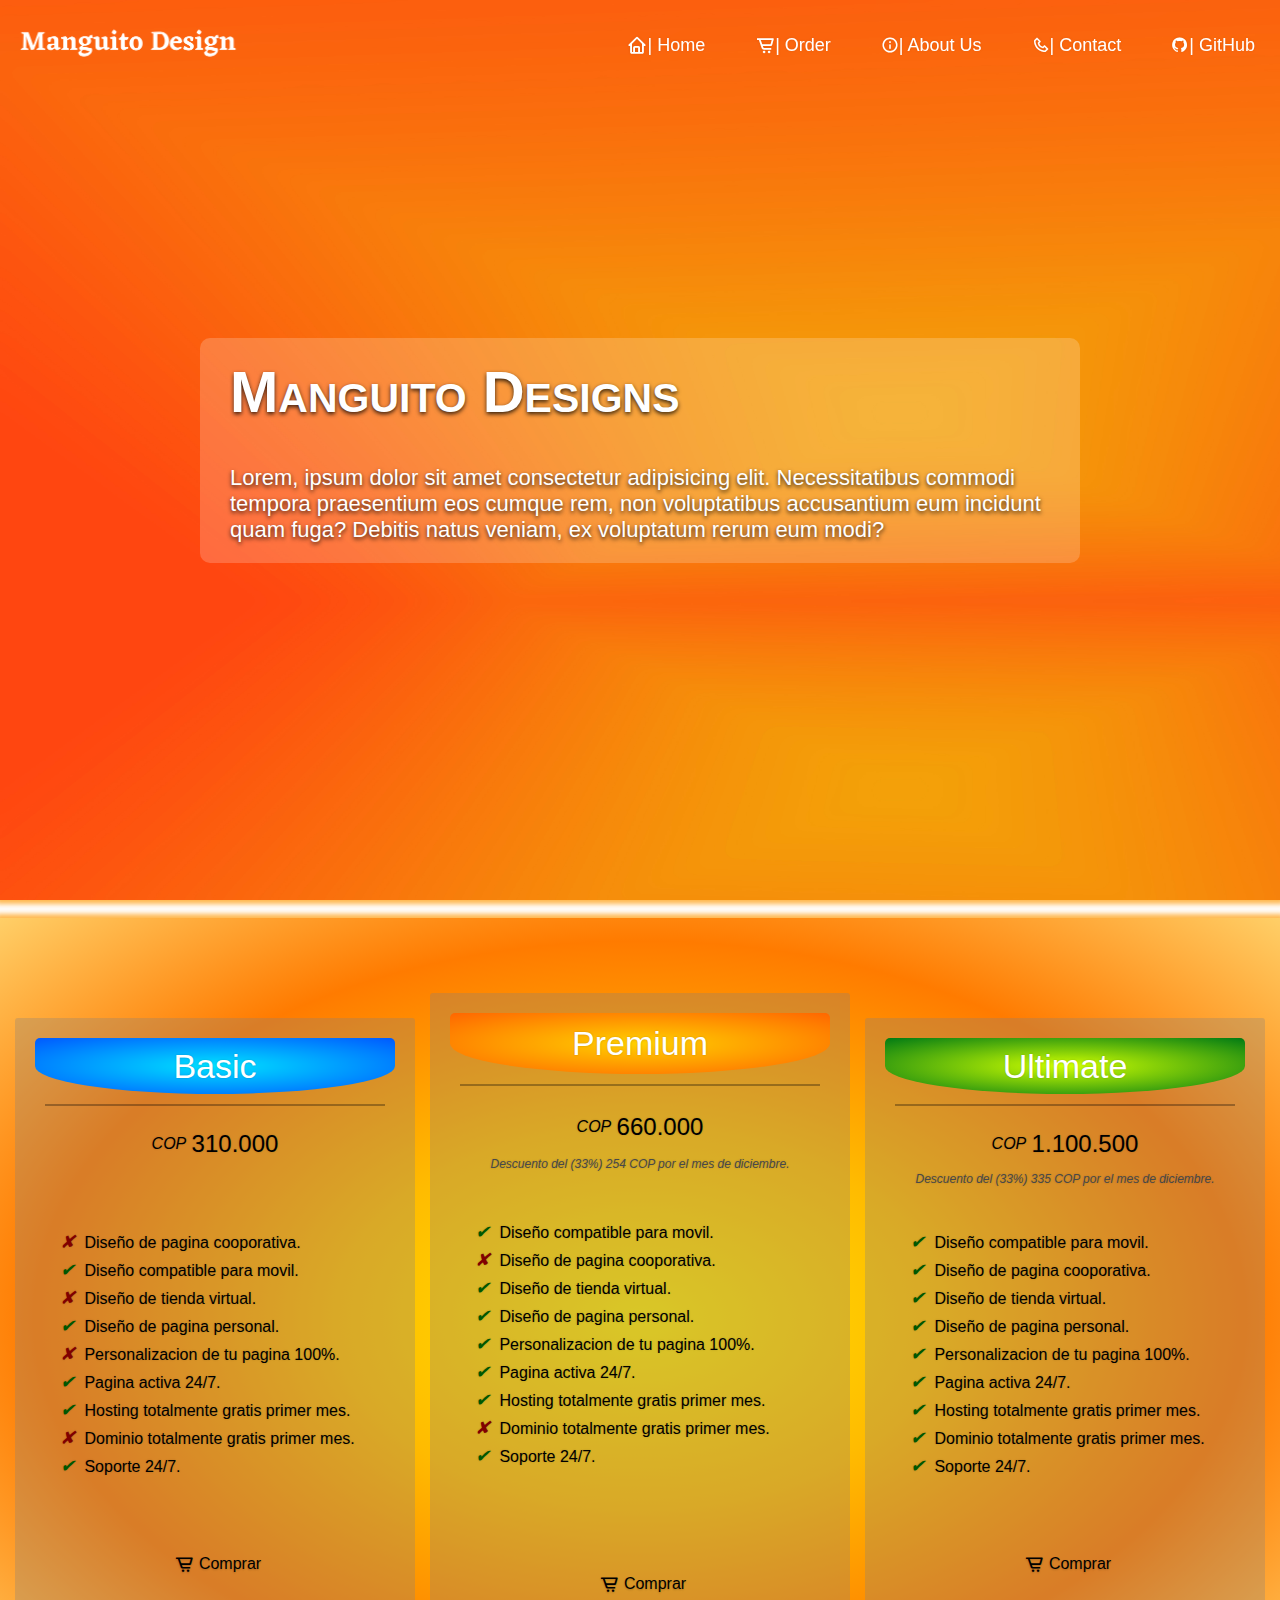
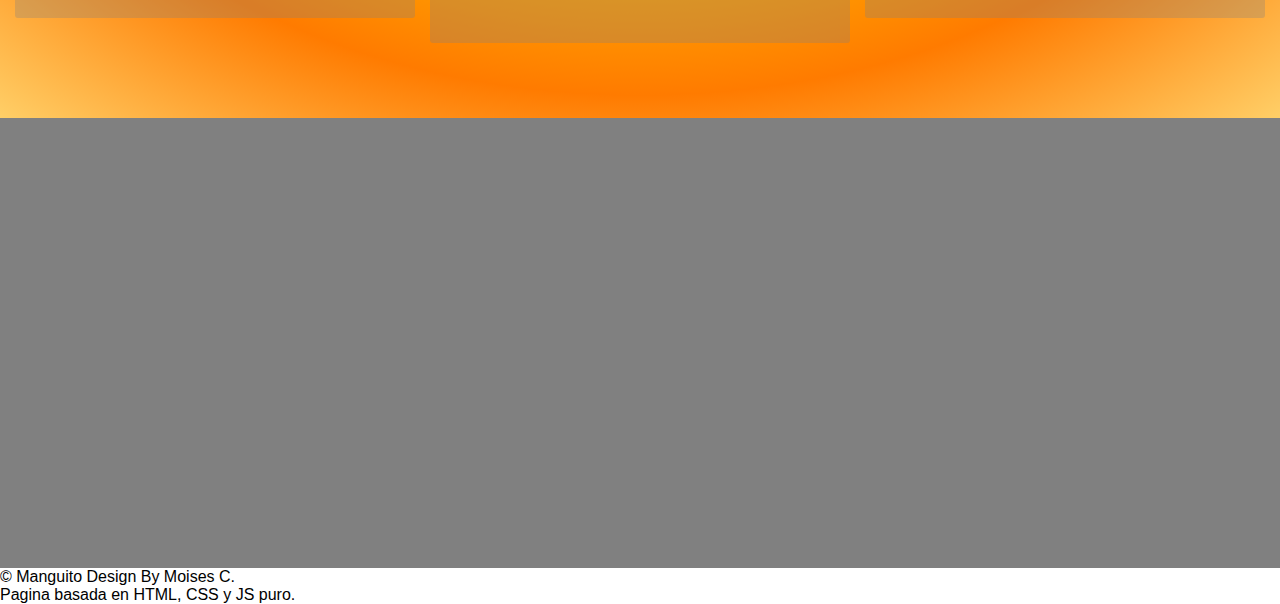
==== Pagina-2/index.html @ 501482c2 "Add files via upload" ====
<!DOCTYPE html>
<html lang="es">
<head>
    <meta charset="UTF-8">
    <meta http-equiv="X-UA-Compatible" content="IE=edge">
    <meta name="viewport" content="width=device-width, initial-scale=1.0">
    <title>mango</title>
    <link rel="stylesheet" href="styles.css">
    <link rel="stylesheet" href="https://cdn.jsdelivr.net/npm/boxicons@latest/css/boxicons.min.css">
</head>
<!--bx bx-home-->
<body>
    <div class="bar-principal">
        <div class="logo">
            <img src="img/Manguito Design.png" alt="">
        </div>
        <div class="bar-container">
            <a href="#home">
                <li class="bx bx-home"></li>
                <p>| Home</p>
            </a>
 
            <a href="#order">
                <li class="bx bx-cart-alt"></li>
                <p>| Order</p>
            </a>

            <a href="#aboutus">
                <i class='bx bx-info-circle'></i>
                <p>| About Us</p>
            </a>

            <a href="">
                <i class='bx bx-phone'></i>
                <p>| Contact</p>
            </a>

            <a href="https://github.com/sysbroken?tab=repositories" target="_blank" >
                <i class='bx bxl-github'></i>
                <p>| GitHub</p>
                <!-- <i class='bx bx-link-external'></i> -->
            </a>
        </div>
    </div>

    <div id="home" class="bar-secundario">
        <div class="section">
            <span>
                <h1>Manguito Designs</h1>
                <p>Lorem, ipsum dolor sit amet consectetur adipisicing elit. Necessitatibus commodi tempora praesentium eos cumque rem, non voluptatibus accusantium eum incidunt quam fuga? Debitis natus veniam, ex voluptatum rerum eum modi?</p>
            </span>
        </div>
    </div>
<br>
    <div id="order" class="bar-terciario">
        <span class="containerx">
            <p class="titulo basic basic">
                Basic
            </p>
            <Hr></Hr>
            <!-- <p></span>p> -->
            <p class="price">
                <i class="COP">COP</i>310.000
            </p>

            <p class="date">
                
            </p>
            
            <ol>
                <li> <p><i class="not" >✘</i> Diseño de pagina cooporativa.</p> </li>
                <li> <p><i class="yes" >✔</i> Diseño compatible para movil.</p> </li>
                <li> <p><i class="not" >✘</i> Diseño de tienda virtual.</p> </li>
                <li> <p><i class="yes" >✔</i> Diseño de pagina personal.</p> </li>
                <li> <p><i class="not" >✘</i> Personalizacion de tu pagina 100%.</p> </li>
                <li> <p><i class="yes" >✔</i> Pagina activa 24/7.</p> </li>
                <li> <p><i class="yes" >✔</i> Hosting totalmente gratis primer mes.</p> </li>
                <li> <p><i class="not" >✘</i> Dominio totalmente gratis primer mes.</p> </li>
                <li> <p><i class="yes" >✔</i> Soporte 24/7.</p> </li>            
            </ol>
            
            <span class="container-btn">
                <button class="btn"><i class="bx bx-cart-alt"></i> Comprar </button>
            </span>
        </span>
        <span class="containerx recom">
            <p class="titulo recomend">
                Premium
            </p>
            <Hr></Hr>
            <!-- <p></span>p> -->
            <p class="price">
                <i class="COP">COP</i>660.000
            </p>

            <p class="date">
                Descuento del (33%) 254 COP por el mes de diciembre.
            </p>
            
            <ol>
                <li> <p><i class="yes" >✔</i> Diseño compatible para movil.</p> </li>
                <li> <p><i class="not" >✘</i> Diseño de pagina cooporativa.</p> </li>
                <li> <p><i class="yes" >✔</i> Diseño de tienda virtual.</p> </li>
                <li> <p><i class="yes" >✔</i> Diseño de pagina personal.</p> </li>
                <li> <p><i class="yes" >✔</i> Personalizacion de tu pagina 100%.</p> </li>
                <li> <p><i class="yes" >✔</i> Pagina activa 24/7.</p> </li>
                <li> <p><i class="yes" >✔</i> Hosting totalmente gratis primer mes.</p> </li>
                <li> <p><i class="not" >✘</i> Dominio totalmente gratis primer mes.</p> </li>
                <li> <p><i class="yes" >✔</i> Soporte 24/7.</p> </li>            
            </ol>
            
            <span class="container-btn">
                <button class="btn"><i class="bx bx-cart-alt"></i> Comprar </button>
            </span>
        </span>
        <span class="containerx ultimate">
            <p class="titulo empre">
                Ultimate
            </p>
            <Hr></Hr>
            <!-- <p></span>p> -->
            <p class="price">
                <i class="COP">COP</i>1.100.500
            </p>

            <p class="date">
                 Descuento del (33%) 335 COP por el mes de diciembre.
            </p>
            
            <ol>
                <li> <p><i class="yes" >✔</i> Diseño compatible para movil.</p> </li>
                <li> <p><i class="yes" >✔</i> Diseño de pagina cooporativa.</p> </li>
                <li> <p><i class="yes" >✔</i> Diseño de tienda virtual.</p> </li>
                <li> <p><i class="yes" >✔</i> Diseño de pagina personal.</p> </li>
                <li> <p><i class="yes" >✔</i> Personalizacion de tu pagina 100%.</p> </li>
                <li> <p><i class="yes" >✔</i> Pagina activa 24/7.</p> </li>
                <li> <p><i class="yes" >✔</i> Hosting totalmente gratis primer mes.</p> </li>
                <li> <p><i class="yes" >✔</i> Dominio totalmente gratis primer mes.</p> </li>
                <li> <p><i class="yes" >✔</i> Soporte 24/7.</p> </li>            
            </ol>
            
            <span class="container-btn">
                <button class="btn"><i class="bx bx-cart-alt"></i> Comprar </button>
            </span>
        </span>
    </div>
    


    <div id="aboutus" class="about-us">
        <div class="container-aboutus-titulo">
            
        </div>
        <div class="container-aboutus-parrafo">

        </div>
    </div>

    

    <footer>
        <div class="footer-credentials">© Manguito Design By Moises C.</div>
        <div class="footer-credentials">Pagina basada en HTML, CSS y JS puro.</div>
    </footer>
    <script src="script.js"></script>
</body>
</html>
---- Pagina-2/styles.css ----
*{
    padding: 0;
    margin: 0;
    box-sizing: border-box;
    font-family: Arial, Helvetica, sans-serif;
}
.bar-principal{
    position: fixed;
    width: 100%;
    height: 90px;
    display: flex;
    align-items: center;
    transition: 1s;
}
.down{
    backdrop-filter: blur(10px);
    -webkit-backdrop-filter: blur(10px);
    transition: 0.3s;
    background: rgba(255, 255, 255, 0.2);
}
.black{
    backdrop-filter: blur(10px);
    -webkit-backdrop-filter: blur(10px);
    transition: 0.3s;
    background: rgba(0, 0, 0, 0.2);
}
.bar-principal .logo{
    width: 20%;
}
.bar-principal .logo img{
    width: 100%;
}
.bar-principal .bar-container{
    width: 80%;
    display: flex;
    justify-content: end;
}
.bar-principal .bar-container a{
    position: relative;
    display: flex;
    align-items: center;
    justify-content: center;
    text-decoration: none;
    font-size: 18px;
    padding: 10px 5px;
    margin: 20px;
    color: rgb(255, 255, 255);
    text-shadow: 0 0 3px rgba(0, 0, 0, 0.1);
    transition: 1s;
}
.bar-principal .bar-container a:hover{
    border-radius: 10px;
    backdrop-filter: blur(10px);
    -webkit-backdrop-filter: blur(10px);
    box-shadow: 0 0 3px rgba(229, 255, 0, 0.3);
    background: rgba(255, 217, 0, 0.4);
    color: rgb(255, 255, 255);
}
.bar-principal .bar-container a li{
    font-size: 20px;
    text-shadow: 0 0 3px rgba(0, 0, 0, 0.1);
}



.bar-secundario{
    background-image: url(img/abstract-smooth-orange-background-layout-design-studio-room-web-template-business-report-with-smooth-circle-gradient-color.jpg);
    background-repeat: no-repeat;
    background-size: cover;
    width: 100%;
    height: 100vh;
    box-shadow: 0px 0px 5px 4px rgba(255, 153, 0, 0.7);
}
.bar-secundario .section{
    background: rgba(0, 0, 0, 0);
    width: 100%;
    height: 100%;
    display: flex;
    align-items: center;
    /* justify-items: left; */
    padding: 200px;
}
.bar-secundario .section h1{
    color: white;
    border-radius: 10px 10px 0 0;
    font-size: 58px;
    text-shadow: 0 2px 4px rgba(0, 0, 0, 0.8);
    background: rgba(255, 255, 255, 0.2);
    padding: 20px 30px;
    font-variant: small-caps;
}
.bar-secundario .section p{
    color: white;
    border-radius: 0 0 10px 10px;
    font-size: 22px;
    text-shadow: 0 2px 4px rgba(0, 0, 0, 0.8);
    background: rgba(255, 255, 255, 0.2);
    padding: 20px 30px;
}


.bar-terciario{
    height: 800px;
    width: 100%;
    background: radial-gradient(rgb(255, 230, 0),rgb(255, 187, 0),rgb(255, 123, 0),rgba(255, 174, 0, 0.596));
    display: flex;
    justify-content: space-evenly;
    align-items: center;
    box-shadow: 0px 0px 5px 4px rgba(255, 153, 0, 0.7);
}
.bar-terciario .containerx{
    text-shadow: 0 0 2px rgba(0, 0, 0, 0.2);
    width: 400px;
    height:600px;
    display: inline-block;
    justify-content: center;
    background: rgba(128, 128, 128, 0.3);
    padding: 20px;
    border-radius: 3px;
}
.bar-terciario .recom{
    height: 650px;
    width: 420px;
    transition: 0.1s;
}
.bar-terciario .recom:hover{
    height: 670px;
    width: 440px;
    border-radius: 10px;
}
.bar-terciario .containerx .titulo{
    font-family:Verdana, Geneva, Tahoma, sans-serif;
    /* background: gray; */
    width: 100%;
    height: 10%;
    display: flex;
    align-items: center;
    justify-content: center;
    font-size: 34px;
}
.bar-terciario .containerx .basic{
    background: radial-gradient(rgb(0, 225, 255), rgb(0, 89, 255));
    color: white;
    border-radius: 10px 10px 100% 100%;
}
.bar-terciario .containerx .recomend{
    background: radial-gradient(rgb(255, 208, 0), rgb(255, 102, 0));
    color: white;
    border-radius: 10px 10px 100% 100%;
}
.bar-terciario .containerx .empre{
    background: radial-gradient(rgb(208, 255, 0), rgb(0, 122, 20));
    color: white;
    border-radius: 10px 10px 100% 100%;
}
.bar-terciario .containerx .price{
    font-family:Verdana, Geneva, Tahoma, sans-serif;
    /* background: gray; */
    width: 100%;
    height: 10%;
    display: flex;
    align-items: center;
    justify-content: center;
    font-size: 24px;
}
.bar-terciario .containerx hr{
    border: 1px solid rgba(0, 0, 0, 0.3);
    margin: 10px 10px;   
}
.bar-terciario .containerx .price .COP{
    font-family:Verdana, Geneva, Tahoma, sans-serif;
    font-size: 16px;
    inline-size: 40px;
}
.bar-terciario .containerx .date{
    width: 100%;
    height: 10%;
    font-family:Verdana, Geneva, Tahoma, sans-serif;
    font-style: oblique;
    font-size: 12px;
    display:flex;
    /* align-items: center; */
    justify-content: center;
    color: rgb(73, 73, 73);
}
.bar-terciario .containerx ol{
    height: 50%;
    width: 100%;
}
.bar-terciario .containerx ol li{
    list-style: none;
    /* background: red; */
    padding: 3px 20px;
}
.bar-terciario .containerx ol li i{
    font-size: 18px;
    padding: 0px 5px;
}
.bar-terciario .containerx ol li .yes{
    color: rgb(0, 87, 0);
}
.bar-terciario .containerx ol li .not{
    color: rgb(128, 0, 0);
}
.bar-terciario .containerx .container-btn{
    height: 20%;
    width: 100%;
    display: flex;
    align-items: center;
    justify-content: center;
}
.bar-terciario .containerx .container-btn button {
    background: none;
    text-shadow: 0 1px 2px rgba(0, 0, 0, 0.2);
    padding: 10px 15px;
    font-size: 16px;
    font-family: Verdana, Geneva, Tahoma, sans-serif;
    display: flex;
    border: none;
    align-items: center;
    transition: .2s;
}
.bar-terciario .containerx .container-btn button:hover{
    /* transition: .2s; */
    background: rgba(255, 255, 255, 0.2);
    padding: 15px 20px;
    font-size: 18px;
}
.bar-terciario .containerx .container-btn button i{
    font-size: 20px;
    margin: 0 5px;
}






.about-us{
    height: 50vh;
    padding: 40px;
    background: gray;
    display: flex;
}
/* .container-aboutus{

} */
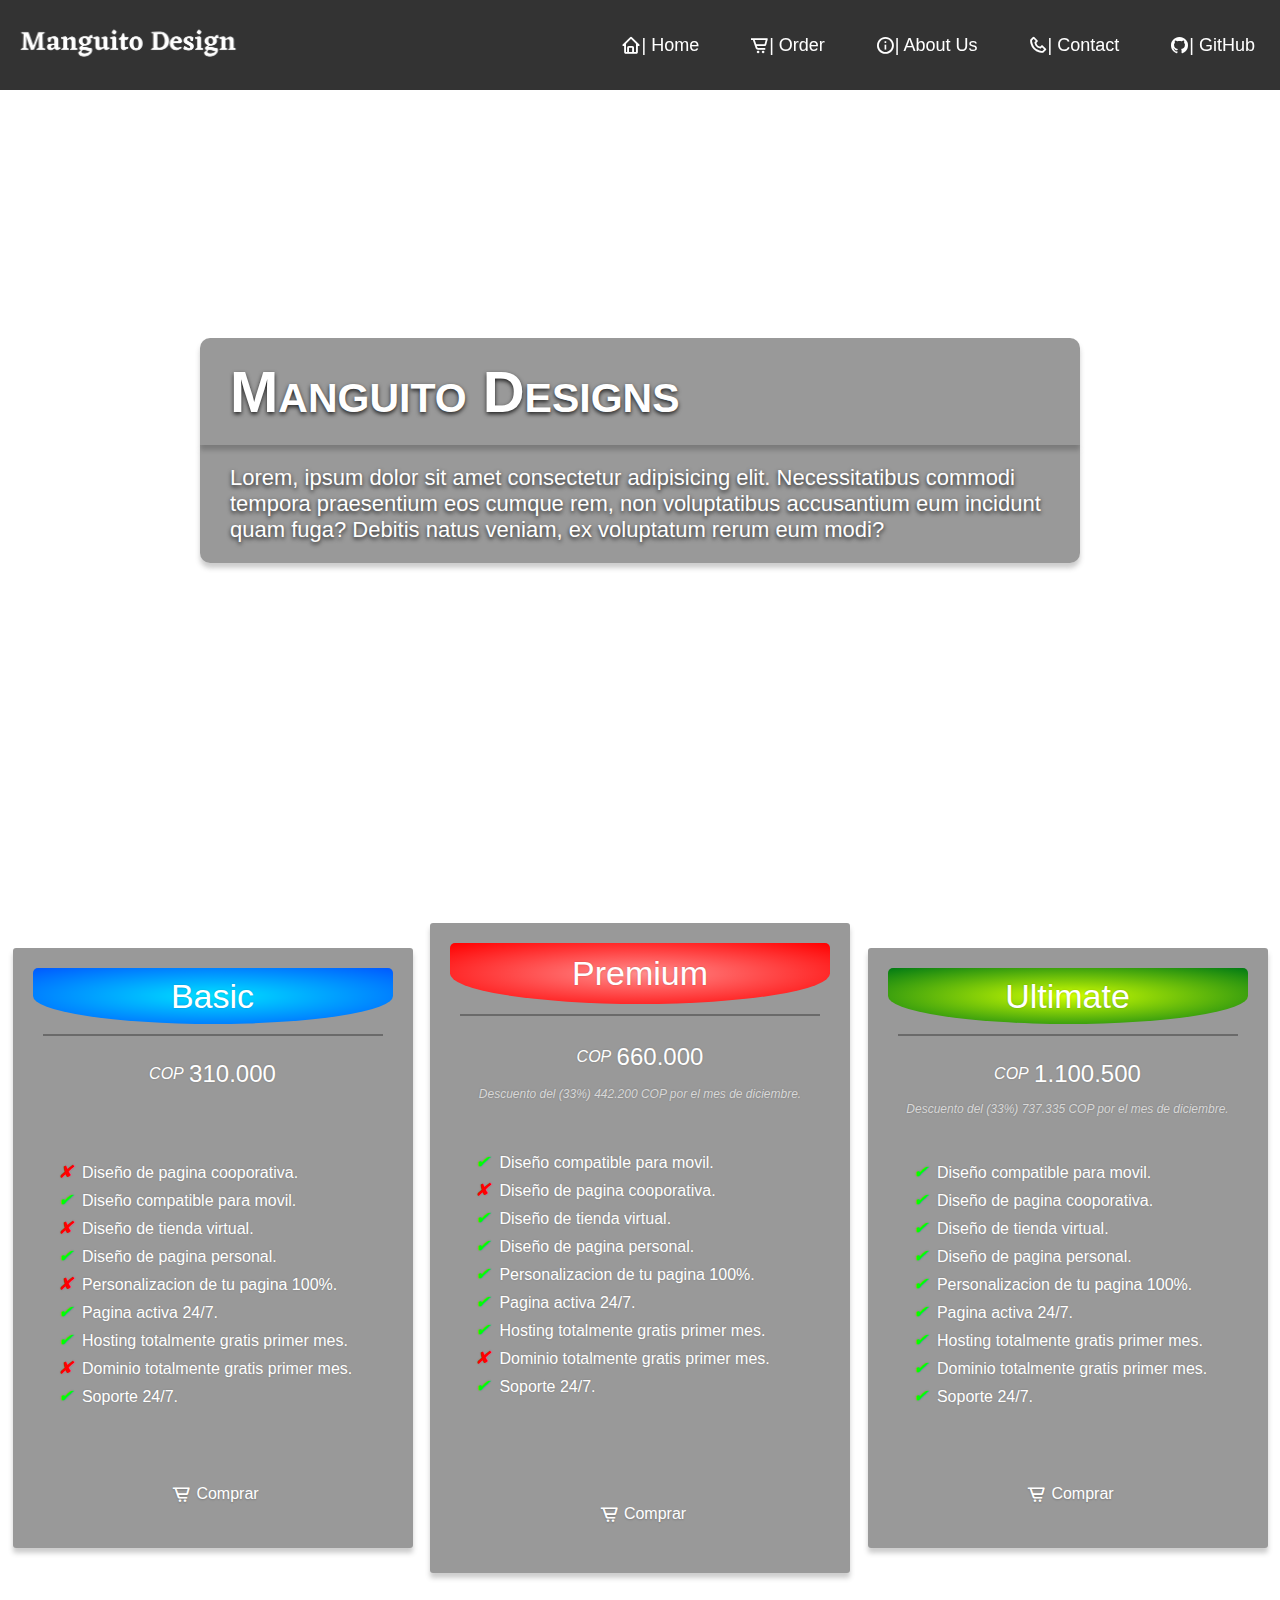
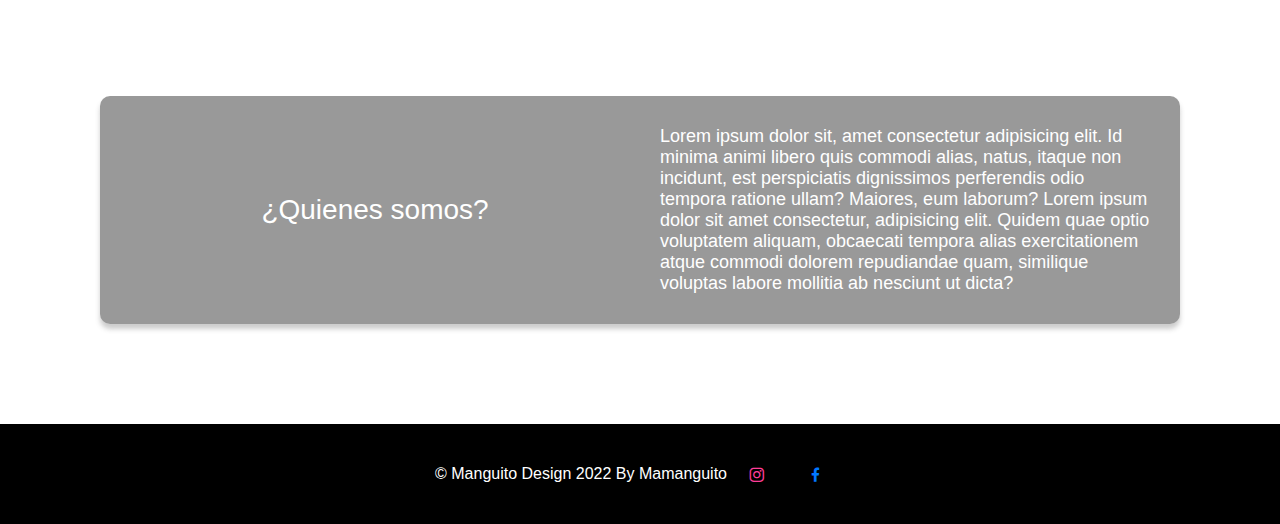
==== commit d32eb106: "Add files via upload" ====
--- a/Pagina-2/index.html
+++ b/Pagina-2/index.html
@@ -4,7 +4,8 @@
     <meta charset="UTF-8">
     <meta http-equiv="X-UA-Compatible" content="IE=edge">
     <meta name="viewport" content="width=device-width, initial-scale=1.0">
-    <title>mango</title>
+    <link rel="shortcut icon" href="/img/logo.png">
+    <title>Manguito Design | Colombia</title>
     <link rel="stylesheet" href="styles.css">
     <link rel="stylesheet" href="https://cdn.jsdelivr.net/npm/boxicons@latest/css/boxicons.min.css">
 </head>
@@ -26,17 +27,17 @@
             </a>
 
             <a href="#aboutus">
-                <i class='bx bx-info-circle'></i>
+                <li class='bx bx-info-circle'></li>
                 <p>| About Us</p>
             </a>
 
-            <a href="">
-                <i class='bx bx-phone'></i>
+            <a href="#foot">
+                <li class='bx bx-phone'></li>
                 <p>| Contact</p>
             </a>
 
             <a href="https://github.com/sysbroken?tab=repositories" target="_blank" >
-                <i class='bx bxl-github'></i>
+                <li class='bx bxl-github'></li>
                 <p>| GitHub</p>
                 <!-- <i class='bx bx-link-external'></i> -->
             </a>
@@ -94,7 +95,7 @@
             </p>
 
             <p class="date">
-                Descuento del (33%) 254 COP por el mes de diciembre.
+                Descuento del (33%) 442.200 COP por el mes de diciembre.
             </p>
             
             <ol>
@@ -124,7 +125,7 @@
             </p>
 
             <p class="date">
-                 Descuento del (33%) 335 COP por el mes de diciembre.
+                 Descuento del (33%) 737.335 COP por el mes de diciembre.
             </p>
             
             <ol>
@@ -145,22 +146,22 @@
         </span>
     </div>
     
-
+<br>
 
     <div id="aboutus" class="about-us">
-        <div class="container-aboutus-titulo">
-            
+        <div class="container-aboutus">
+            <p id="titulo">¿Quienes somos?</p>
         </div>
-        <div class="container-aboutus-parrafo">
-
+        <div class="container-aboutus">
+            <p id="parrafo">Lorem ipsum dolor sit, amet consectetur adipisicing elit. Id minima animi libero quis commodi alias, natus, itaque non incidunt, est perspiciatis dignissimos perferendis odio tempora ratione ullam? Maiores, eum laborum?
+            Lorem ipsum dolor sit amet consectetur, adipisicing elit. Quidem quae optio voluptatem aliquam, obcaecati tempora alias exercitationem atque commodi dolorem repudiandae quam, similique voluptas labore mollitia ab nesciunt ut dicta?</p>
         </div>
     </div>
 
     
 
-    <footer>
-        <div class="footer-credentials">© Manguito Design By Moises C.</div>
-        <div class="footer-credentials">Pagina basada en HTML, CSS y JS puro.</div>
+    <footer id="foot">
+        <div class="footer-credentials">© Manguito Design 2022 By Mamanguito <a id="inst" href="https://www.instagram.com/mangoconsopa/" target="_blank"><li class='bx bxl-instagram'></li></a><a id="fb" href="https://www.facebook.com/profile.php?id=100083094469316" target="_blank"><li class='bx bxl-facebook'></li></a></div>
     </footer>
     <script src="script.js"></script>
 </body>
--- a/Pagina-2/styles.css
+++ b/Pagina-2/styles.css
@@ -4,6 +4,20 @@
     box-sizing: border-box;
     font-family: Arial, Helvetica, sans-serif;
 }
+
+
+
+
+BODY{
+    background: url(/img/universo-abstracto_1220x2160_xtrafondos.com.jpg);
+    background-position: center;
+    background-repeat: no-repeat;
+    background-size: cover;
+}
+
+
+
+
 .bar-principal{
     position: fixed;
     width: 100%;
@@ -11,18 +25,13 @@
     display: flex;
     align-items: center;
     transition: 1s;
+    background: rgb(0, 0, 0, .8);
 }
 .down{
     backdrop-filter: blur(10px);
     -webkit-backdrop-filter: blur(10px);
     transition: 0.3s;
-    background: rgba(255, 255, 255, 0.2);
-}
-.black{
-    backdrop-filter: blur(10px);
-    -webkit-backdrop-filter: blur(10px);
-    transition: 0.3s;
-    background: rgba(0, 0, 0, 0.2);
+    background: rgba(0, 0, 0, .3);
 }
 .bar-principal .logo{
     width: 20%;
@@ -63,13 +72,18 @@
 
 
 
+
+
+
+
+
+
 .bar-secundario{
-    background-image: url(img/abstract-smooth-orange-background-layout-design-studio-room-web-template-business-report-with-smooth-circle-gradient-color.jpg);
+    /* background: linear-gradient(rgb(255, 187, 0),rgb(255, 123, 0),rgba(255, 174, 0, 0.05)); */
     background-repeat: no-repeat;
     background-size: cover;
     width: 100%;
     height: 100vh;
-    box-shadow: 0px 0px 5px 4px rgba(255, 153, 0, 0.7);
 }
 .bar-secundario .section{
     background: rgba(0, 0, 0, 0);
@@ -85,49 +99,61 @@
     border-radius: 10px 10px 0 0;
     font-size: 58px;
     text-shadow: 0 2px 4px rgba(0, 0, 0, 0.8);
-    background: rgba(255, 255, 255, 0.2);
+    background: rgba(0, 0, 0, 0.4);
     padding: 20px 30px;
     font-variant: small-caps;
+    box-shadow: 0px 5px 5px rgba(87, 87, 87, 0.3);
 }
 .bar-secundario .section p{
     color: white;
     border-radius: 0 0 10px 10px;
     font-size: 22px;
     text-shadow: 0 2px 4px rgba(0, 0, 0, 0.8);
-    background: rgba(255, 255, 255, 0.2);
+    background: rgba(0, 0, 0, 0.4);
     padding: 20px 30px;
-}
+    box-shadow: 0px 5px 5px rgba(87, 87, 87, 0.3);
+}
+
+
+
+
+
+
+
 
 
 .bar-terciario{
-    height: 800px;
-    width: 100%;
-    background: radial-gradient(rgb(255, 230, 0),rgb(255, 187, 0),rgb(255, 123, 0),rgba(255, 174, 0, 0.596));
+    height: 100%;
+    width: 100%;
+    /* background: radial-gradient(rgb(255, 230, 0),rgb(255, 187, 0),rgb(255, 123, 0),rgba(255, 174, 0, 0.596)); */
     display: flex;
     justify-content: space-evenly;
     align-items: center;
-    box-shadow: 0px 0px 5px 4px rgba(255, 153, 0, 0.7);
+    /* box-shadow: 0px 0px 5px 4px rgba(255, 153, 0, 0.7); */
 }
 .bar-terciario .containerx{
     text-shadow: 0 0 2px rgba(0, 0, 0, 0.2);
+    box-shadow: 0px 5px 5px rgba(87, 87, 87, 0.3);
     width: 400px;
     height:600px;
     display: inline-block;
     justify-content: center;
-    background: rgba(128, 128, 128, 0.3);
+    background: rgba(0, 0, 0, 0.4);
     padding: 20px;
+    margin: 5px;
     border-radius: 3px;
+    color: white;
 }
 .bar-terciario .recom{
     height: 650px;
     width: 420px;
     transition: 0.1s;
 }
-.bar-terciario .recom:hover{
+/* .bar-terciario .recom:hover{
     height: 670px;
     width: 440px;
     border-radius: 10px;
-}
+} */
 .bar-terciario .containerx .titulo{
     font-family:Verdana, Geneva, Tahoma, sans-serif;
     /* background: gray; */
@@ -144,7 +170,7 @@
     border-radius: 10px 10px 100% 100%;
 }
 .bar-terciario .containerx .recomend{
-    background: radial-gradient(rgb(255, 208, 0), rgb(255, 102, 0));
+    background: radial-gradient(rgb(255, 140, 140), rgb(255, 0, 0));
     color: white;
     border-radius: 10px 10px 100% 100%;
 }
@@ -181,7 +207,7 @@
     display:flex;
     /* align-items: center; */
     justify-content: center;
-    color: rgb(73, 73, 73);
+    color: rgb(216, 216, 216);
 }
 .bar-terciario .containerx ol{
     height: 50%;
@@ -197,10 +223,10 @@
     padding: 0px 5px;
 }
 .bar-terciario .containerx ol li .yes{
-    color: rgb(0, 87, 0);
+    color: rgb(0, 255, 0);
 }
 .bar-terciario .containerx ol li .not{
-    color: rgb(128, 0, 0);
+    color: rgb(255, 0, 0);
 }
 .bar-terciario .containerx .container-btn{
     height: 20%;
@@ -212,19 +238,21 @@
 .bar-terciario .containerx .container-btn button {
     background: none;
     text-shadow: 0 1px 2px rgba(0, 0, 0, 0.2);
+    color: white;
     padding: 10px 15px;
     font-size: 16px;
     font-family: Verdana, Geneva, Tahoma, sans-serif;
     display: flex;
     border: none;
     align-items: center;
-    transition: .2s;
+    transition: .5s;
 }
 .bar-terciario .containerx .container-btn button:hover{
     /* transition: .2s; */
-    background: rgba(255, 255, 255, 0.2);
+    background: linear-gradient(rgba(0, 0, 0, 0), rgba(0, 0, 0, 0), rgba(102, 255, 0, 0.5));
     padding: 15px 20px;
-    font-size: 18px;
+    font-size: 20px;
+    /* border-radius: 10px; */
 }
 .bar-terciario .containerx .container-btn button i{
     font-size: 20px;
@@ -236,12 +264,108 @@
 
 
 
+
+
 .about-us{
-    height: 50vh;
-    padding: 40px;
-    background: gray;
-    display: flex;
-}
-/* .container-aboutus{
-
-} */+    height: 100%;
+    padding: 10px;
+    margin: 100px;
+    display: flex;
+    justify-content: center;
+    align-items: center;
+    background: rgba(0, 0, 0, 0.4);
+    box-shadow: 0px 5px 5px rgba(87, 87, 87, 0.3);
+    border-radius: 10px;
+}
+.about-us .container-aboutus{
+    width: 100%;
+    height: 100%;
+    display: flex;
+    align-items: center;
+    justify-content: center;
+    color: white;
+}
+.about-us .container-aboutus #titulo{
+    font-size: 28px;
+}
+.about-us .container-aboutus #parrafo{
+    padding: 20px;
+    font-size: 18px;
+}
+
+footer{
+    background: black;
+    height: 100px;
+    color: white;
+    display: flex;
+    align-items: center;
+    justify-content: center;
+}
+footer .footer-credentials{
+    width: 50%;
+    height: 100%;
+    display: flex;
+    align-items: center;
+    justify-content: center;
+}
+footer .footer-credentials a{
+    color: white;
+    font-size: 19px;
+    margin: 5px;
+    padding: 5px;
+    /* background: red; */
+}
+footer .footer-credentials a li{
+    margin: 10px;
+}
+footer .footer-credentials #inst{
+    color:rgb(255, 61, 152);
+}
+footer .footer-credentials #fb{
+    color:rgb(0, 119, 255);
+}
+
+
+
+
+
+
+@media (max-width: 1100px) {
+    .bar-terciario .containerx{
+        padding: 10px;
+        margin: 10px;
+    }
+}
+@media (max-width: 1000px) {
+    .bar-secundario .section{
+        padding: 0px;
+    }
+    .bar-secundario .section h1{
+        font-size: 38px;
+    }
+    .bar-secundario .section p{
+        font-size: 20px;
+    }
+    .bar-terciario{
+        flex-direction: column;
+    }
+}
+@media (max-width: 865px) {
+    .bar-principal .bar-container a p{
+        font-size: 0px;
+    }
+    .bar-principal .bar-container a li{
+        font-size: 28px;
+    }
+    .bar-principal .logo{
+        width: 30%;
+    }
+}
+@media (max-width: 500px) {
+    .bar-principal .logo{
+        display: none;
+    }
+    .bar-principal .bar-container a{
+        margin: auto;
+    }
+}